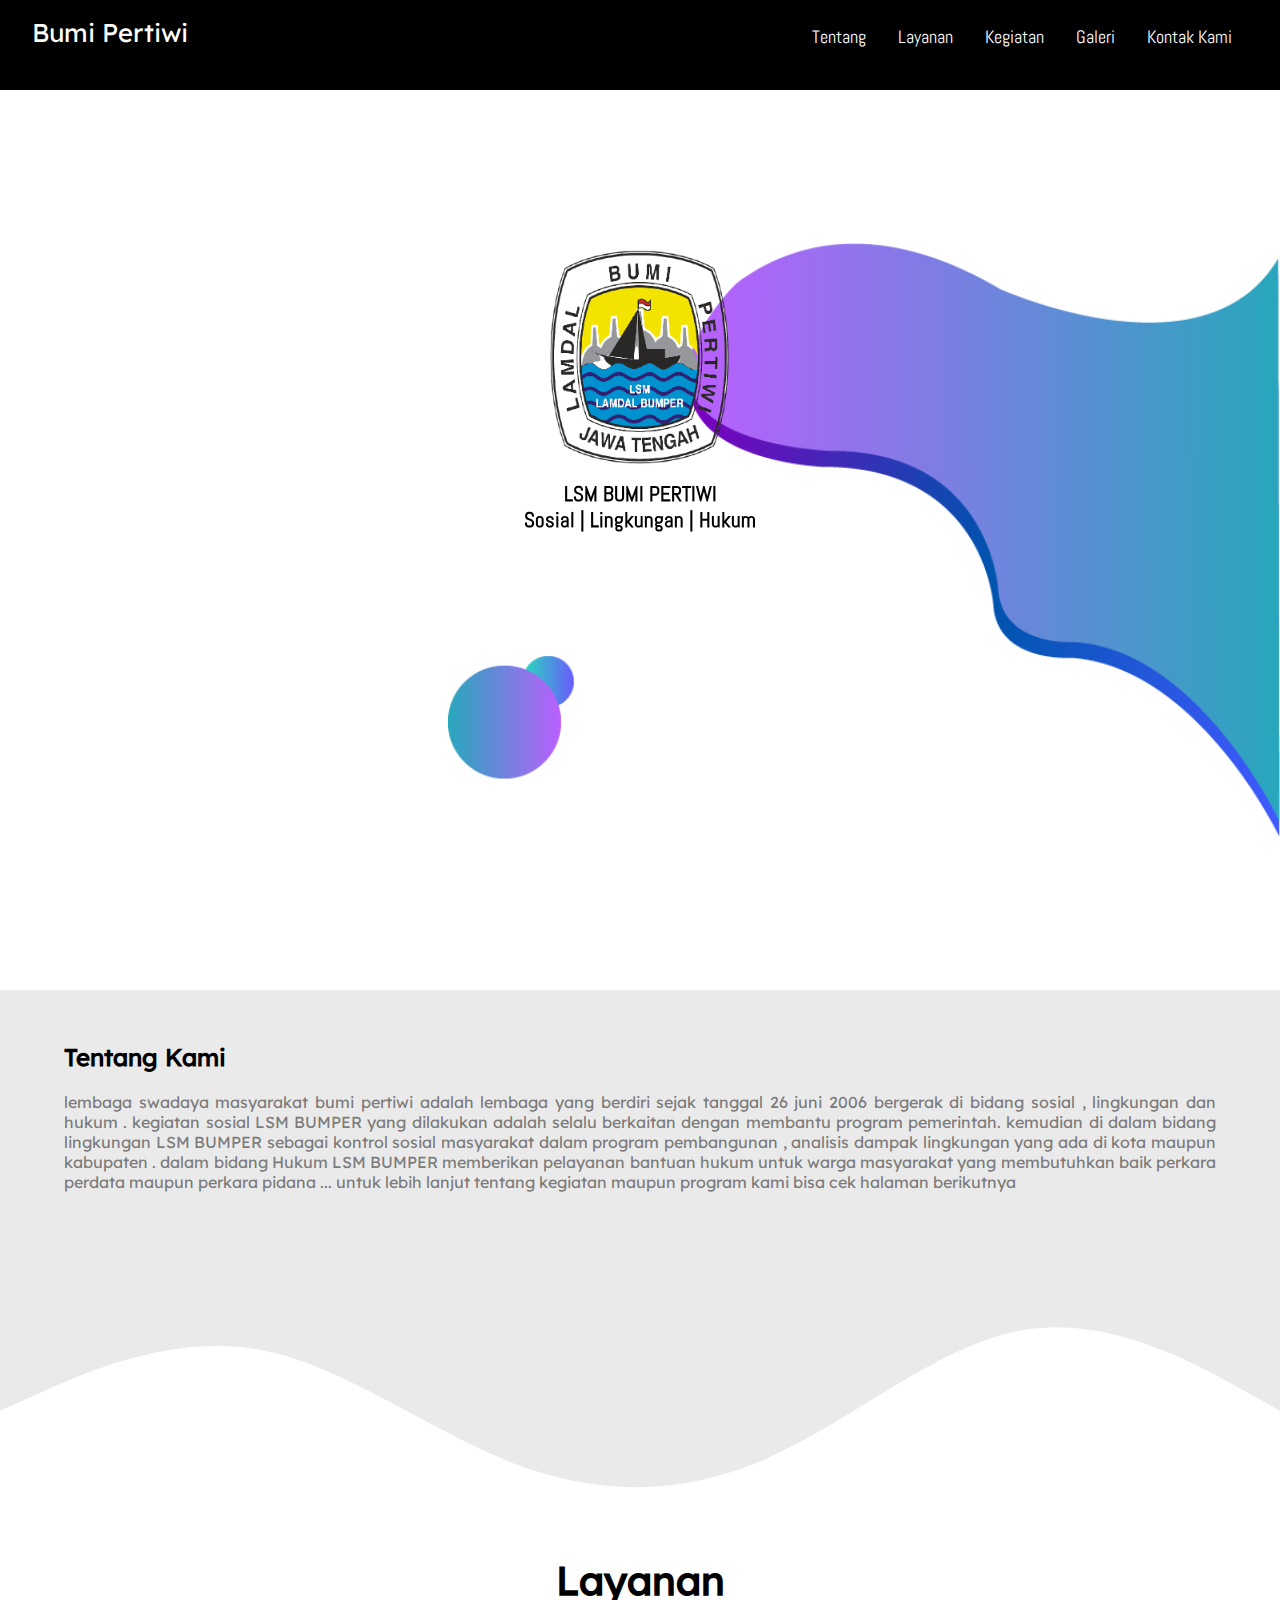
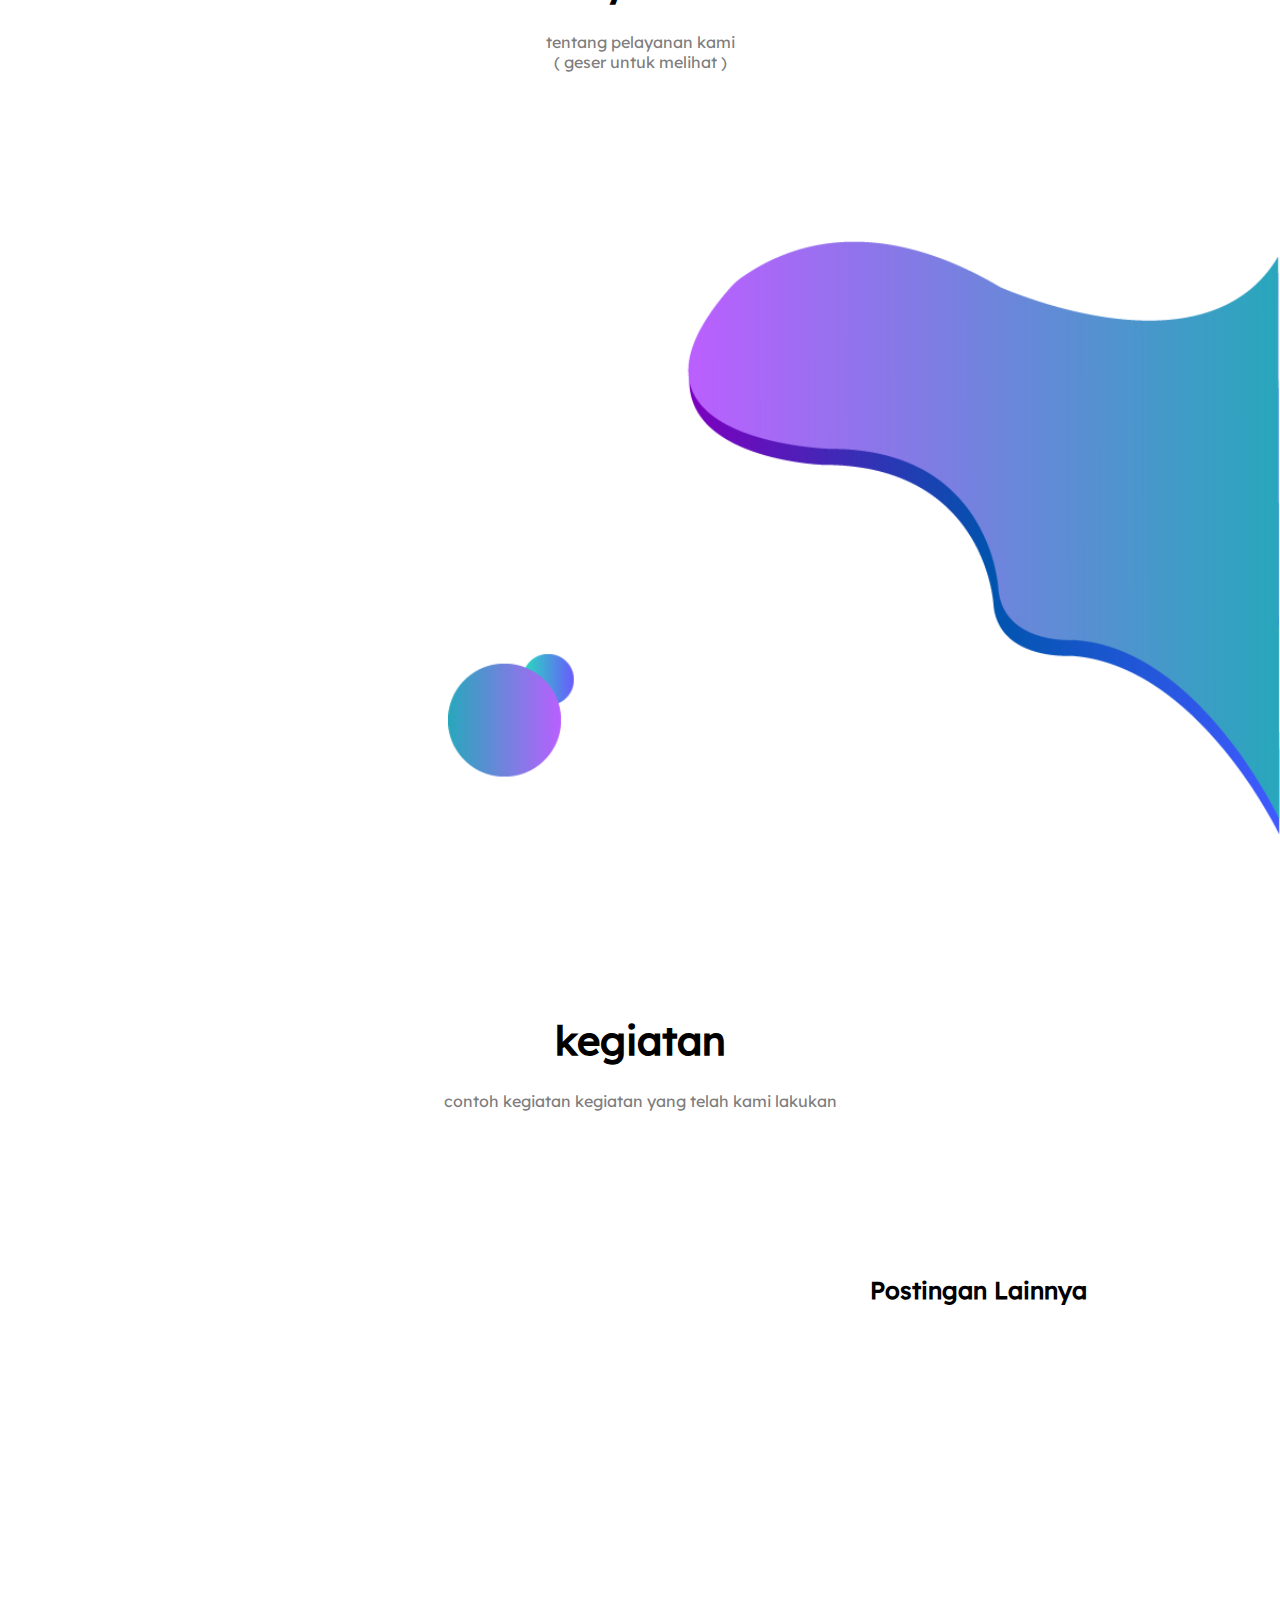
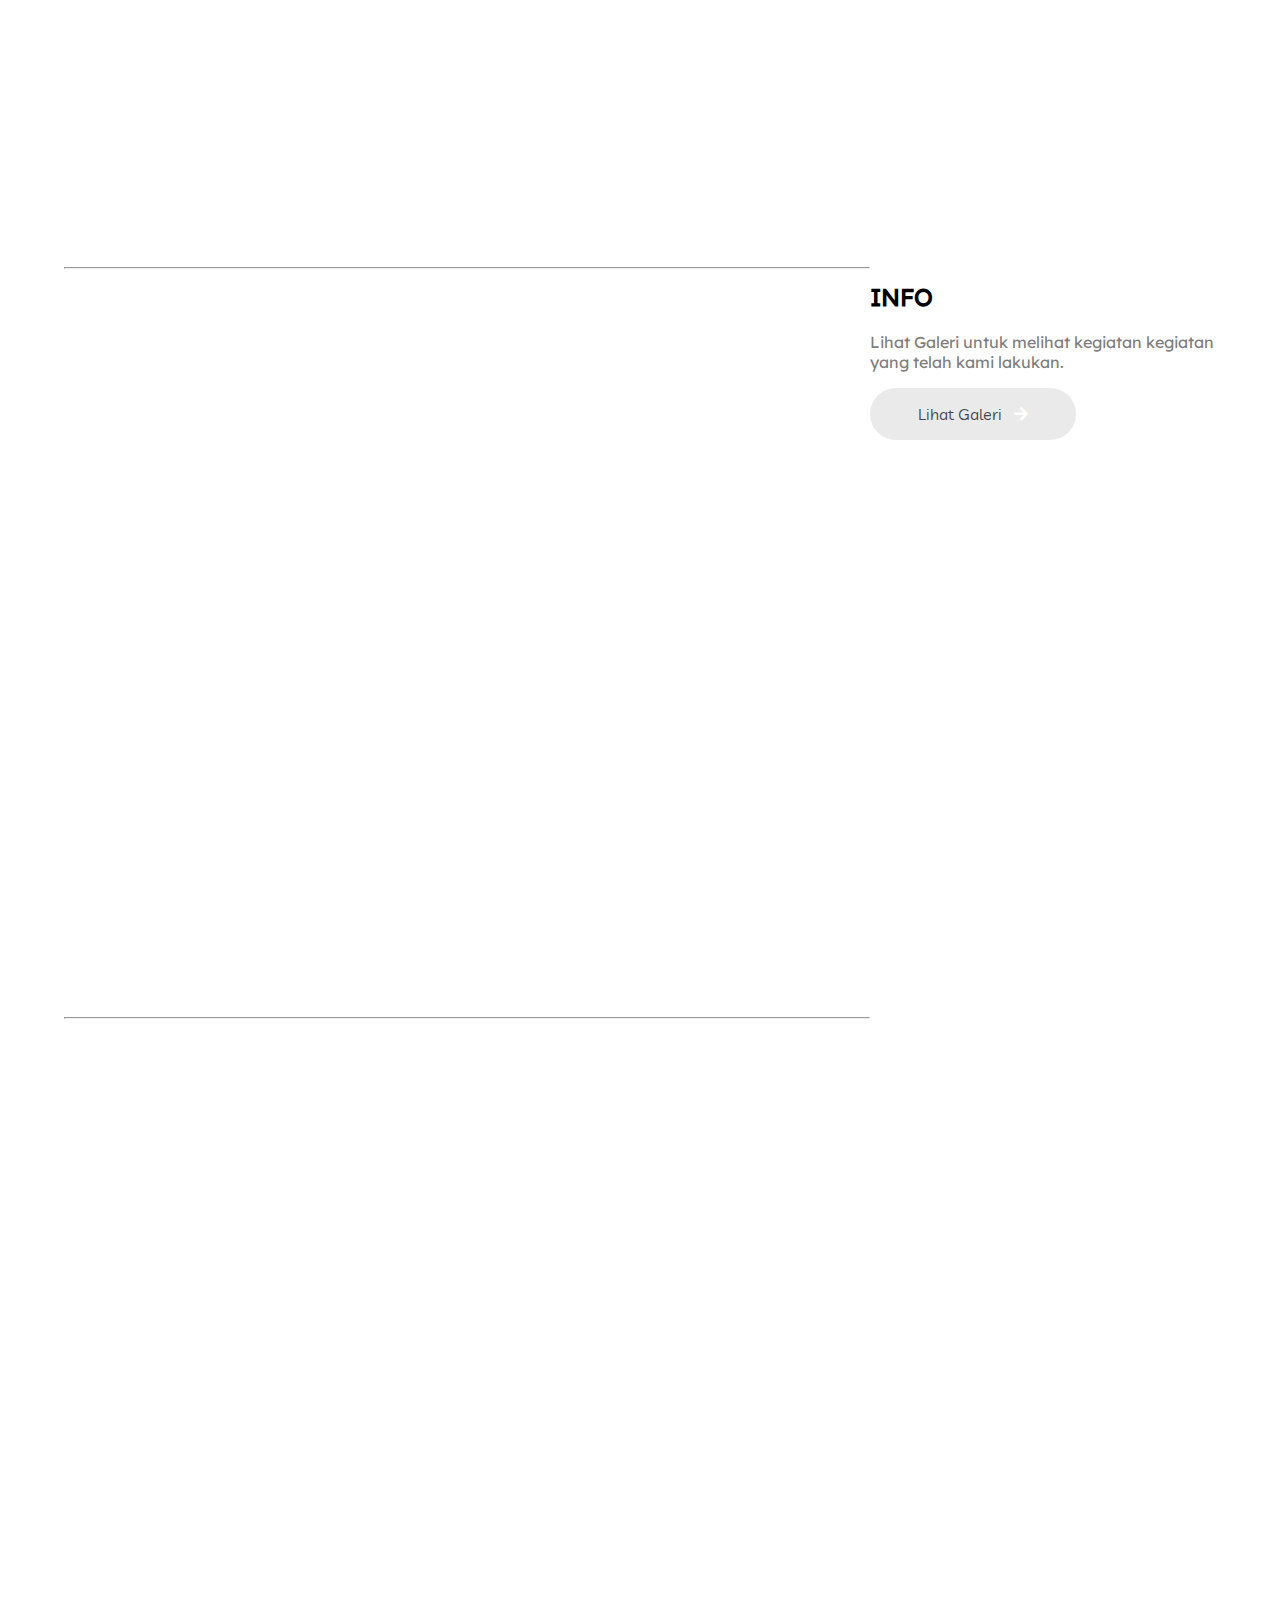
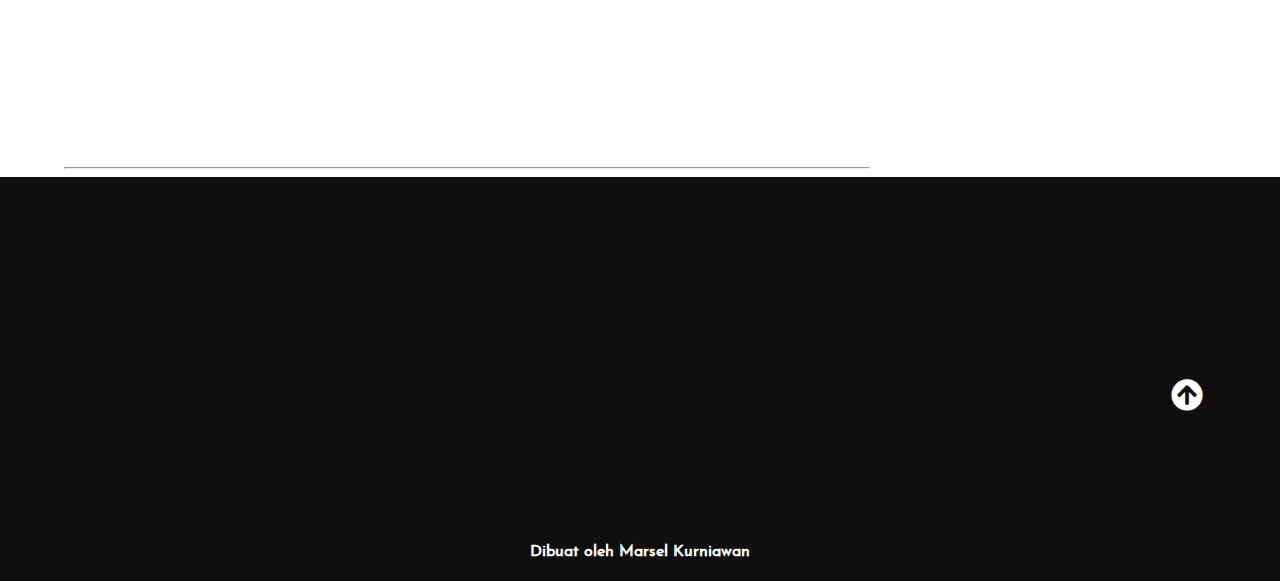
==== index.html @ ea85d3df "Rename Index.html to index.html" ====
<!DOCTYPE html>
<html lang="en">

<head>
    <meta charset="UTF-8">
    <meta name="viewport" content="width=device-width, initial-scale=1.0">
    <meta http-equiv="X-UA-Compatible" content="ie=edge">
    <title>Home | BUMI PERTIWI</title>
    <link rel="Icon" href="./assets/Icon.png">

    <!-- Font Awesome Icons -->
    <link rel="stylesheet" href="./css/all.css">


    <!-- --------- Owl-Carousel ----------------- -->
    <link rel="stylesheet" href="./css/owl.carousel.min.css">
    <link rel="stylesheet" href="./css/owl.theme.default.min.css">

    <!-- ------------ AOS Library ------------------------- -->
    <link rel="stylesheet" href="./css/aos.css">

    <!-- Custom Style   -->
    <link rel="stylesheet" href="./css/Style.css">

</head>

<body>

    <!-- ----------------------------  Navigation ---------------------------------------------- -->

    <nav class="nav">
        <div class="nav-menu flex-row">
            <div class="nav-brand">
                <a href="#">Bumi Pertiwi</a>
            </div>
            <div class="toggle-collapse">
                <div class="toggle-icons">
                    <i class="fas fa-bars"></i>
                </div>
            </div>
            <div>
                <ul class="nav-items">
                    <li class="nav-link">
                        <a href="#tentang">Tentang</a>
                    </li>
                    <li class="nav-link">
                        <a href="#layanan">Layanan</a>
                    </li>
                    <li class="nav-link">
                        <a href="#kegiatan">Kegiatan</a>
                    </li>
                    <li class="nav-link">
                        <a href="galeri.html">Galeri</a>
                    </li>
                    <li class="nav-link">
                        <a href="#kontak">Kontak Kami</a>
                    </li>
                </ul>
            </div>
        </div>
    </nav>

    <!-- -------------------------- Navigation --------------------------x------------------- -->

    <!----------------------------- Main Site Section ------------------------------>

    <main>

        <!-- ---------------------- Site Title -------------------- -->

        <section class="site-title">
            <div class="site-background" data-aos="fade-up" data-aos-delay="100">
                <center><img src="assets/Icon.png" alt="" width="40%"></center>
                <h3>LSM BUMI PERTIWI <br> Sosial | Lingkungan | Hukum</h3>
            </div>
        </section>

        <!-- ----------x----------- tentang ----------x-------- -->
        <section id="tentang" style="background-color: #eaeaea;padding-top: 2rem;padding-bottom:2rem;">
            <div class=" container">
                <div class="row text-center mb-3">
                    <div class="col">
                        <h2>Tentang Kami</h2>
                    </div>
                </div>
                <div class="row">
                    <div class="text-center fs-5 justify-content-center">
                        <img src="Image/contract.png" alt="" style="float: left;" width="35%&quot;">
                        <p style="text-align: justify;">lembaga swadaya
                            masyarakat bumi pertiwi adalah
                            lembaga yang berdiri sejak tanggal 26 juni 2006 bergerak di bidang sosial , lingkungan dan
                            hukum
                            . kegiatan sosial LSM BUMPER yang dilakukan adalah selalu berkaitan dengan membantu program
                            pemerintah.
                            kemudian di dalam bidang lingkungan LSM BUMPER sebagai kontrol sosial masyarakat dalam
                            program
                            pembangunan , analisis dampak lingkungan yang ada di kota maupun kabupaten . dalam bidang
                            Hukum
                            LSM BUMPER memberikan pelayanan bantuan hukum untuk warga masyarakat yang membutuhkan baik
                            perkara perdata maupun perkara pidana ... untuk lebih lanjut tentang kegiatan maupun program
                            kami bisa cek halaman berikutnya</p>
                    </div>
                </div>
            </div>
        </section>
        <svg xmlns="http://www.w3.org/2000/svg" viewBox="0 0 1440 320">
            <path fill="#eaeaea" fill-opacity="1"
                d="M0,192L48,170.7C96,149,192,107,288,122.7C384,139,480,213,576,250.7C672,288,768,288,864,245.3C960,203,1056,117,1152,101.3C1248,85,1344,139,1392,165.3L1440,192L1440,0L1392,0C1344,0,1248,0,1152,0C1056,0,960,0,864,0C768,0,672,0,576,0C480,0,384,0,288,0C192,0,96,0,48,0L0,0Z">
            </path>
        </svg>
        <!-- --------------------- Layanan ----------------- -->
        <center id="layanan">
            <h1>Layanan</h1>
            <p>tentang pelayanan kami
                <br> ( geser untuk melihat )
            </p>
        </center>
        <section>
            <div class="blog">
                <div class="container">
                    <div class="owl-carousel owl-theme blog-post">
                        <div class="blog-content" data-aos="fade-right" data-aos-delay="200">
                            <img src="./assets/sosial.png" alt="post-1">
                            <div class="blog-title">
                                <h3>Divisi Sosial</h3>
                                <p>Merupakan divisi yang memiliki tugas dan wewenang untuk
                                    mengkoordinasikan
                                    program program
                                    kerja
                                    yang berkaitan dengan bidang sosial dan bidang kemasyarakatan</p>
                            </div>
                        </div>
                        <div class="blog-content" data-aos="fade-in" data-aos-delay="200">
                            <img src="./assets/hukum.png" alt="post-1">
                            <div class="blog-title">
                                <h3>Divisi Hukum</h3>
                                <p>Mempunyai tugas melaksanakan kegiatan di bidang pelayanan penerimaan
                                    konsultasi, Pendampingan
                                    Hukum dan bantuan
                                    hukum</p>
                            </div>
                        </div>
                        <div class="blog-content" data-aos="fade-left" data-aos-delay="200">
                            <img src="./assets/lingkungan.png" alt="post-1">
                            <div class="blog-title">
                                <h3>Divisi Lingkungan</h3>
                                <p>Merupakan divisi yang mempunyai tugas dan wewenang untuk menjalankan
                                    program program
                                    pemerintah
                                    yang berkaitan dengan lingkungan</p>
                            </div>
                        </div>
                    </div>
                    <div class="owl-navigation">
                        <span class="owl-nav-prev"><i class="fas fa-long-arrow-alt-left"></i></span>
                        <span class="owl-nav-next"><i class="fas fa-long-arrow-alt-right"></i></span>
                    </div>
                </div>
            </div>
        </section>

        <!-- ----------x---------- Akhir layanan --------x-------- -->

        <!-- ---------------------- Awal kegiatan -------------------------->
        <center id="kegiatan">
            <h1>kegiatan</h1>
            <p>contoh kegiatan kegiatan yang telah kami lakukan</p>
        </center>
        <section class="container">
            <div class="site-content">
                <div class="posts">
                    <div class="post-content" data-aos="zoom-in" data-aos-delay="200">
                        <div class="post-image">
                            <div>
                                <img src="./assets/Blog-post/kegiatan1.jpg" class="img" alt="blog1">
                            </div>

                        </div>
                        <div class="post-title">
                            <a href="#">Audiensi dengan Satker</a>
                            <p>Audiensi terkait dengan pembangunan KOLAMRETENSI kota semarang dan normalisasi kali
                                semarang.
                            </p>
                        </div>
                    </div>
                    <hr>
                    <div class="post-content" data-aos="zoom-in" data-aos-delay="200">
                        <div class="post-image">
                            <div>
                                <img src="./assets/Blog-post/kegiatan2.jpg" class="img" alt="blog1">
                            </div>

                        </div>
                        <div class="post-title">
                            <a href="#">Aksi Damai</a>
                            <p>Upaya untuk membantu atlet TAE KWON DO yang saat itu berjuang demi negara namun tidak
                                dapat bangku sekolah.
                            </p>
                        </div>
                    </div>
                    <hr>
                    <div class="post-content" data-aos="zoom-in" data-aos-delay="200">
                        <div class="post-image">
                            <div>
                                <img src="./assets/Blog-post/kegiatan3.jpg" class="img" alt="blog1">
                            </div>
                        </div>
                        <div class="post-title">
                            <a href="#">Program Sosial </a>
                            <p>Rapat koordinasi tentang program bank sampah warga kelurahan Sendangguwo kota semarang.
                            </p>
                        </div>
                    </div>
                    <hr>

                </div>
                <aside class="sidebar">
                    <div class="popular-post">
                        <h2>Postingan Lainnya</h2>
                        <div class="post-content" data-aos="flip-up" data-aos-delay="200">
                            <div class="post-image">
                                <div>
                                    <img src="./assets/blog-post/kegiatan4.jpg" class="img" alt="blog1">
                                </div>
                            </div>
                            <div class="post-title">
                                <a href="#">Audiensi dengan WAKAPOLRES</a>
                            </div>
                        </div>
                        <div class="post-content" data-aos="flip-up" data-aos-delay="300">
                            <div class="post-image">
                                <div>
                                    <img src="./assets/blog-post/kegiatan5.jpg" class="img" alt="blog1">
                                </div>
                            </div>
                            <div class="post-title">
                                <a href="#">Pendampingan hukum terkait dengan penyelewengan dana desa</a>
                            </div>
                        </div>
                        <div class="post-content" data-aos="flip-up" data-aos-delay="400">
                            <div class="post-image">
                                <div>
                                    <img src="./assets/blog-post/kegiatan6.jpg" class="img" alt="blog1">
                                </div>
                            </div>
                            <div class="post-title">
                                <a href="#">Upaya membantu program pemerintah tentang penegakan perda</a>
                            </div>
                        </div>
                    </div>
                    <div class="popular-tags">
                        <h2>INFO</h2>
                        <p>Lihat Galeri untuk melihat kegiatan kegiatan yang telah kami lakukan.</p>
                        <button class="btn post-btn"> <a href="galeri.html">Lihat Galeri &nbsp; <i
                                    class="fas fa-arrow-right"></i></a> </button>
                    </div>
                </aside>
            </div>
        </section>
        <style>
            .post-btn {
                color: white;
                background-color: #eaeaea;
            }
        </style>

        <!-- -----------x---------- Site Content -------------x------------>

    </main>

    <!---------------x------------- Main Site Section ---------------x-------------->


    <!-- --------------------------- Footer ---------------------------------------- -->

    <footer class="footer" id="kontak">
        <div class="container">
            <div data-aos="fade-right" data-aos-delay="200">
                <h2>Kontak Kami</h2>
                <div class="footer-isi">
                    <ul class="isi-kontak">
                        <li><svg xmlns="http://www.w3.org/2000/svg" width="16" height="16" fill="currentColor"
                                class="bi bi-envelope" viewBox="0 0 16 16">
                                <path
                                    d="M0 4a2 2 0 0 1 2-2h12a2 2 0 0 1 2 2v8a2 2 0 0 1-2 2H2a2 2 0 0 1-2-2V4zm2-1a1 1 0 0 0-1 1v.217l7 4.2 7-4.2V4a1 1 0 0 0-1-1H2zm13 2.383-4.758 2.855L15 11.114v-5.73zm-.034 6.878L9.271 8.82 8 9.583 6.728 8.82l-5.694 3.44A1 1 0 0 0 2 13h12a1 1 0 0 0 .966-.739zM1 11.114l4.758-2.876L1 5.383v5.73z">
                                </path>
                            </svg> lsmbumper@gmail.com</li>
                    </ul>
                    <ul class="isi-kontak">
                        <li><svg xmlns="http://www.w3.org/2000/svg" width="16" height="16" fill="currentColor"
                                class="bi bi-telephone" viewBox="0 0 16 16">
                                <path
                                    d="M3.654 1.328a.678.678 0 0 0-1.015-.063L1.605 2.3c-.483.484-.661 1.169-.45 1.77a17.568 17.568 0 0 0 4.168 6.608 17.569 17.569 0 0 0 6.608 4.168c.601.211 1.286.033 1.77-.45l1.034-1.034a.678.678 0 0 0-.063-1.015l-2.307-1.794a.678.678 0 0 0-.58-.122l-2.19.547a1.745 1.745 0 0 1-1.657-.459L5.482 8.062a1.745 1.745 0 0 1-.46-1.657l.548-2.19a.678.678 0 0 0-.122-.58L3.654 1.328zM1.884.511a1.745 1.745 0 0 1 2.612.163L6.29 2.98c.329.423.445.974.315 1.494l-.547 2.19a.678.678 0 0 0 .178.643l2.457 2.457a.678.678 0 0 0 .644.178l2.189-.547a1.745 1.745 0 0 1 1.494.315l2.306 1.794c.829.645.905 1.87.163 2.611l-1.034 1.034c-.74.74-1.846 1.065-2.877.702a18.634 18.634 0 0 1-7.01-4.42 18.634 18.634 0 0 1-4.42-7.009c-.362-1.03-.037-2.137.703-2.877L1.885.511z">
                                </path>
                            </svg> 0882- 1548 - 2692</li>
                    </ul>
                    <ul class="isi-kontak">
                        <li><svg xmlns="http://www.w3.org/2000/svg" width="16" height="16" fill="currentColor"
                                class="bi bi-geo-alt" viewBox="0 0 16 16">
                                <path
                                    d="M12.166 8.94c-.524 1.062-1.234 2.12-1.96 3.07A31.493 31.493 0 0 1 8 14.58a31.481 31.481 0 0 1-2.206-2.57c-.726-.95-1.436-2.008-1.96-3.07C3.304 7.867 3 6.862 3 6a5 5 0 0 1 10 0c0 .862-.305 1.867-.834 2.94zM8 16s6-5.686 6-10A6 6 0 0 0 2 6c0 4.314 6 10 6 10z">
                                </path>
                                <path d="M8 8a2 2 0 1 1 0-4 2 2 0 0 1 0 4zm0 1a3 3 0 1 0 0-6 3 3 0 0 0 0 6z"></path>
                            </svg>Jl Sendangguwo Rt 16/09 Kelurahan
                            Sendangguwo, Kecamatan Tembalang,Semarang,Jawa
                            Tengah</li>
                    </ul>
                </div>
            </div>
            <div class="follow" data-aos="fade-left" data-aos-delay="200">
                <h2>Sosial Media Pembuat</h2>
                <div>
                    <i class="fab fa-instagram"><a href="https://www.instagram.com/mrslgsk/" target="_blank"></a>
                        mrslgsk</i>
                </div>
            </div>
        </div>
        <div class="rights flex-row">
            <h4 class="text-green">
                Dibuat oleh Marsel Kurniawan
            </h4>
        </div>
        <div class="move-up">
            <span><i class="fas fa-arrow-circle-up fa-2x"></i></span>
        </div>
    </footer>
    <style>
        i {
            cursor: pointer;
            color: white;
        }

        footer {
            color: white;
        }
    </style>

    <!-- -------------x------------- Footer --------------------x------------------- -->

    <!-- Jquery Library file -->
    <script src="./js/Jquery3.4.1.min.js"></script>

    <!-- --------- Owl-Carousel js ------------------->
    <script src="./js/owl.carousel.min.js"></script>

    <!-- ------------ AOS js Library  ------------------------- -->
    <script src="./js/aos.js"></script>

    <!-- Custom Javascript file -->
    <script src="./js/main.js"></script>
</body>

</html>
---- css/Style.css ----
@import url('../css/fonts.css');


html, body{
    margin: 0%;
    box-sizing: border-box;
    overflow-x: hidden;
}

:root{

    /*      Theme colors        */
    --text-gray: #3f4954;
    --text-light : #686666da;
    --bg-color: #0f0f0f;
    --white: #ffffff;
    --midnight: #104f55;

    /* gradient color   */
    --sky: linear-gradient(120deg, #a1c4fd 0%, #c2e9fb 100%);

    /*      theme font-family   */
    --Abel: 'Abel', cursive;
    --Anton: 'Anton', cursive;
    --Josefin : 'Josefin', cursive;
    --Lexend: 'Lexend', cursive;
    --Livvic : 'Livvic', cursive;
}


/* ---------------- Global Classes ---------------*/

a{
    text-decoration: none;
    color: var(--text-gray);
}

.flex-row{
    display: flex;
    flex-direction: row;    
    flex-wrap: wrap;
}

ul{
    list-style-type: none;
}

h1{
    font-family: var(--Lexend);
    font-size: 2.5rem;
}

h2{
    font-family: var(--Lexend);
}

h3{
    font-family: var(--Abel);
    font-size: 1.3rem;
}

button.btn{
    border: none;
    border-radius: 2rem;
    padding: 1rem 3rem;
    font-size: 1rem;
    font-family: var(--Livvic);
    cursor: pointer;
}

span{
    font-family: var(--Abel);
}

.container{
    margin: 0 5vw;
}

.text-gray{
    color: var(--text-gray);
}

p{
    font-family: var(--Lexend);
    color: var(--text-light);
}

/* ------x------- Global Classes -------x-------*/

/* --------------- navbar ----------------- */

.nav{
    background: black;
    padding: 0 2rem;
    height: 0rem;
    min-height: 10vh;
    overflow: hidden;
    transition: height 1s ease-in-out;
    color: white;
}

.nav .nav-menu{    
    justify-content: space-between;
    color: white;
}

.nav .toggle-collapse{
    position: absolute;
    top: 0%;
    width: 90%;
    cursor: pointer;
    display: none;
}

.nav .toggle-collapse .toggle-icons{
    display: flex;
    justify-content: flex-end;
    padding: 1.7rem 0;
}

.nav .toggle-collapse .toggle-icons i{
    font-size: 1.4rem;
    color: white;
}

.collapse{
    height: 30rem;
}

.nav .nav-items{
    display: flex;
    margin: 0;
    color: white;
}

.nav .nav-items .nav-link{
    padding: 1.6rem 1rem;
    font-size: 1.1rem;
    position: relative;
    font-family: var(--Abel);
    font-size: 1.1rem;
    color: white;
}

.nav .nav-items .nav-link:hover{
    background-color: var(--midnight);
}

.nav .nav-items .nav-link:hover a{
    color: var(--white);
}

.nav .nav-items .nav-link a {
    color:white;
}

.nav .nav-brand a{
    font-size: 1.6rem;
    padding: 1rem 0;
    display: block;
    font-family: var(--Lexend);
    font-size: 1.6rem;
    color: white;
}

.nav .social{
    padding: 1.4rem 0
}

.nav .social i{
    padding: 0 .2rem;
}

.nav .social i:hover{
    color: #a1c4cf;
}

/* -------x------- navbar ---------x------- */


/* ----------------- Main Content----------- */

/* --------------- Site title ---------------- */
main .site-title{
    height: 110vh;
    display: flex;
    justify-content: center;
    background-attachment: fixed;
     background: url('../assets/Abract01.png');
    background-repeat: no-repeat;
    background-position: right;
    height: 100vh;
    width: 100%;
    background-size: 65%;
}

main .site-title .site-background{
    padding-top: 10rem;
    text-align: center;
    color: black;
}

main .site-title h1, h3{
    margin: .3rem;
}

main .site-title .btn{
    margin: 1.8rem;
    background: var(--sky);
}

main .site-title .btn:hover{
    background: transparent;
    border: 1px solid var(--white);
    color: var(--white);
}

/* --------x------ Site title --------x------- */

/* --------------- Blog Carousel ------------ */

main .blog{
    background: url('../assets/Abract01.png');
    background-repeat: no-repeat;
    background-position: right;
    height: 100vh;
    width: 100%;
    background-size: 65%;
}

main .blog .blog-post{
    padding-top: 6rem;
}

main .blog-post .blog-content{
    display: flex;
    flex-direction: column;
    text-align: center;
    width: 80%;
    margin: 3rem 2rem;
    box-shadow: 0 15px 20px rgba(0, 0, 0, 0.2);
}

main .blog-content .blog-title{
    padding: 2rem 0;
}

main .blog-content .btn-blog{
    padding: .7rem 2rem;
    background: var(--sky);
    margin: .5rem;
}

main .blog-content span{
    display: block;
}

section .container .owl-nav{
    position: absolute;
    top: 0%;
    margin: 0 auto;
    width: 100%;
}

.owl-nav .owl-prev .owl-nav-prev,
.owl-nav .owl-next .owl-nav-next{
    color: var(--text-gray);
    background: transparent;
    font-size: 2rem;
}

.owl-theme .owl-nav [class*='owl-']:hover{
    background: transparent;
    color: var(--midnight);
}

.owl-theme .owl-nav [class*='owl-']{
    outline: none;
}


/* -------x------- Blog Carousel -----x------ */

/* ---------------- Site Content ----------------*/

main .site-content{
    display: grid;
    grid-template-columns: 70% 30%;
}

main .post-content{
    width: 100%;
    
}

main .site-content .post-content > .post-image, .post-title{
    padding: 1rem 2rem;
    position: relative;
}

main .site-content .post-content > .post-image .post-info{
    background: var(--sky);
    padding: 1rem;
    position: absolute;
    bottom: 0%;
    left: 20vw;
    border-radius: 3rem;
}

main .site-content .post-content > .post-image > div{
    overflow: hidden;
}

main .site-content .post-content > .post-image .img{
    width: 100%;
    transition: all 1s ease;
}

main .site-content .post-content > .post-image .img:hover{
    transform: scale(1.3);
}

main .site-content .post-content > .post-image .post-info span{
    margin: 0 .5rem;
}

main .post-content .post-title a{
    font-family: var(--Anton);
    font-size: 1.5rem;
}

.site-content .post-content .post-title .post-btn{
    border-radius: 0;
    padding: .7rem 1.5rem;
    background: var(--sky);
}

.site-content .pagination{
    justify-content: center;
    color: var(--text-gray);
    margin: 4rem 0;
}

.site-content .pagination a{
    padding: .6rem .9rem;
    border-radius: 2rem;
    margin: 0 .3rem;
    font-family: var(--Lexend);
}

.site-content .pagination .pages{
    background: var(--text-gray);
    color: var(--white);
}

/* -------x-------- Site Content --------x-------*/


/* --------------- Sidebar ----------------------- */

.site-content > .sidebar .category-list{
    font-family: var(--Livvic);   
}

.site-content > .sidebar .category-list .list-items{
    background: var(--sky);
    padding: .4rem 1rem;
    margin: .8rem 0;
    border-radius: 3rem;
    width: 70%;
    display: flex;
    justify-content: space-between;
}

.site-content > .sidebar .category-list .list-items a{
    color:  black;
}

.site-content .sidebar .popular-post .post-content{
    padding: 1rem 0;
}

.site-content .sidebar .popular-post h2{
    padding-top: 8rem;
}

.site-content .sidebar .popular-post .post-info{
    padding: .4rem .1rem !important;
    bottom: 0rem !important;
    left: 1.5rem !important;
    border-radius: 0rem !important;
    background: white !important;
}

.site-content .sidebar .popular-post .post-title a{
    font-size: 1rem;
}

.site-content .sidebar .newsletter{
    padding-top: 10rem;
}

.site-content .sidebar .newsletter .form-element{
    padding: .5rem 2rem;
}

.site-content .sidebar .newsletter .input-element{
    width: 80%;
    height: 1.9rem;
    padding: .3rem .5rem;
    font-family: var(--Lexend);
    font-size: 1rem;
}

.site-content .sidebar .newsletter .form-btn{
    border-radius: 0;
    padding: .8rem 32%;
    margin: 1rem 0;
    background: var(--sky);
}

.site-content .sidebar .popular-tags{
    padding: 5rem 0;
}

.site-content .sidebar .popular-tags .tags .tag{
    background: var(--sky);
    padding: .4rem 1rem;
    border-radius: 3rem;
    margin: .4rem .6rem;
}


/* -------x------- Sidebar -----------x----------- */

/* ---------x------- Main Content -----x----- */


/* ----------------- Footer --------------------- */

footer.footer{
    height: 100%;
    background: var(--bg-color);
    position: relative;
}

footer.footer .container{
    display: grid;
    grid-template-columns: repeat(4, 1fr);
}

footer.footer .container > div{
    flex-grow: 1;
    flex-basis: 0;
    padding: 3rem .9rem;
}

footer.footer .container h2{
    color: var(--white);
}

footer.footer .newsletter .form-element{
    background: black;
    display: inline-block;
}

footer.footer .newsletter .form-element input{
    padding: .5rem .7rem;
    border: none;
    background: transparent;
    color: white;
    font-family: var(--Josefin);
    font-size: 1rem;
    width: 74%;
}

footer.footer .newsletter .form-element span{
    background: var(--sky);
    padding: .5rem .7rem;
    cursor: pointer;
}

footer.footer .instagram div > img{
    display: inline-block;
    width: 25%;
    height: 50%;
    margin: .3rem .4rem;
}

footer.footer .follow div i{
    color: var(--white);
    padding: 0 .4rem;
}

footer.footer .rights{
    justify-content: center;
    font-family: var(--Josefin);
}

footer.footer .rights h4 a{
    color: var(--white);
}

footer.footer .move-up{
    position: absolute;
    right: 6%;
    top: 50%;
}

footer.footer .move-up span{
    color: var(--midnight);
}

footer.footer .move-up span:hover{
    color: var(--white);
    cursor: pointer;
}

/* ---------x------- Footer ----------x---------- */

/*              Viewport less then or equal to 1130px            */

@media only screen and (max-width: 1130px){
    .site-content .post-content > .post-image .post-info{
        left: 2rem !important;
        bottom: 1.2rem !important;
        border-radius: 0% !important;
    }

    .site-content .sidebar .popular-post .post-info{
        display: none !important;
    }

    footer.footer .container{
        grid-template-columns: repeat(2, 1fr);
    }

}

/*      x       Viewport less then or equal to 1130px    x     */


/*              Viewport less then or equal to 750px            */

@media only screen and (max-width: 750px){
    .nav .nav-menu, .nav .nav-items{
        flex-direction: column;
    }

    .nav .toggle-collapse{
        display: initial;
    }

    main .site-content{
        grid-template-columns: 100%;
    }

    footer.footer .container{
        grid-template-columns: repeat(1, 1fr);
    }

}


/*        x      Viewport less then or equal to 750px       x     */


/*              Viewport less then or equal to 520px            */

@media only screen and (max-width: 520px){
    main .blog{
        height: 125vh;
    }

    .site-content .post-content > .post-image .post-info{
        display: none;
    }

    footer.footer .container > div{
        padding:  1rem .9rem !important;
    }

    footer .rights{
        padding: 0 1.4rem;
        text-align: center;
    }

    nav .toggle-collapse{
        width: 80% !important;
    }

}

/*        x      Viewport less then or equal to 520px       x     */
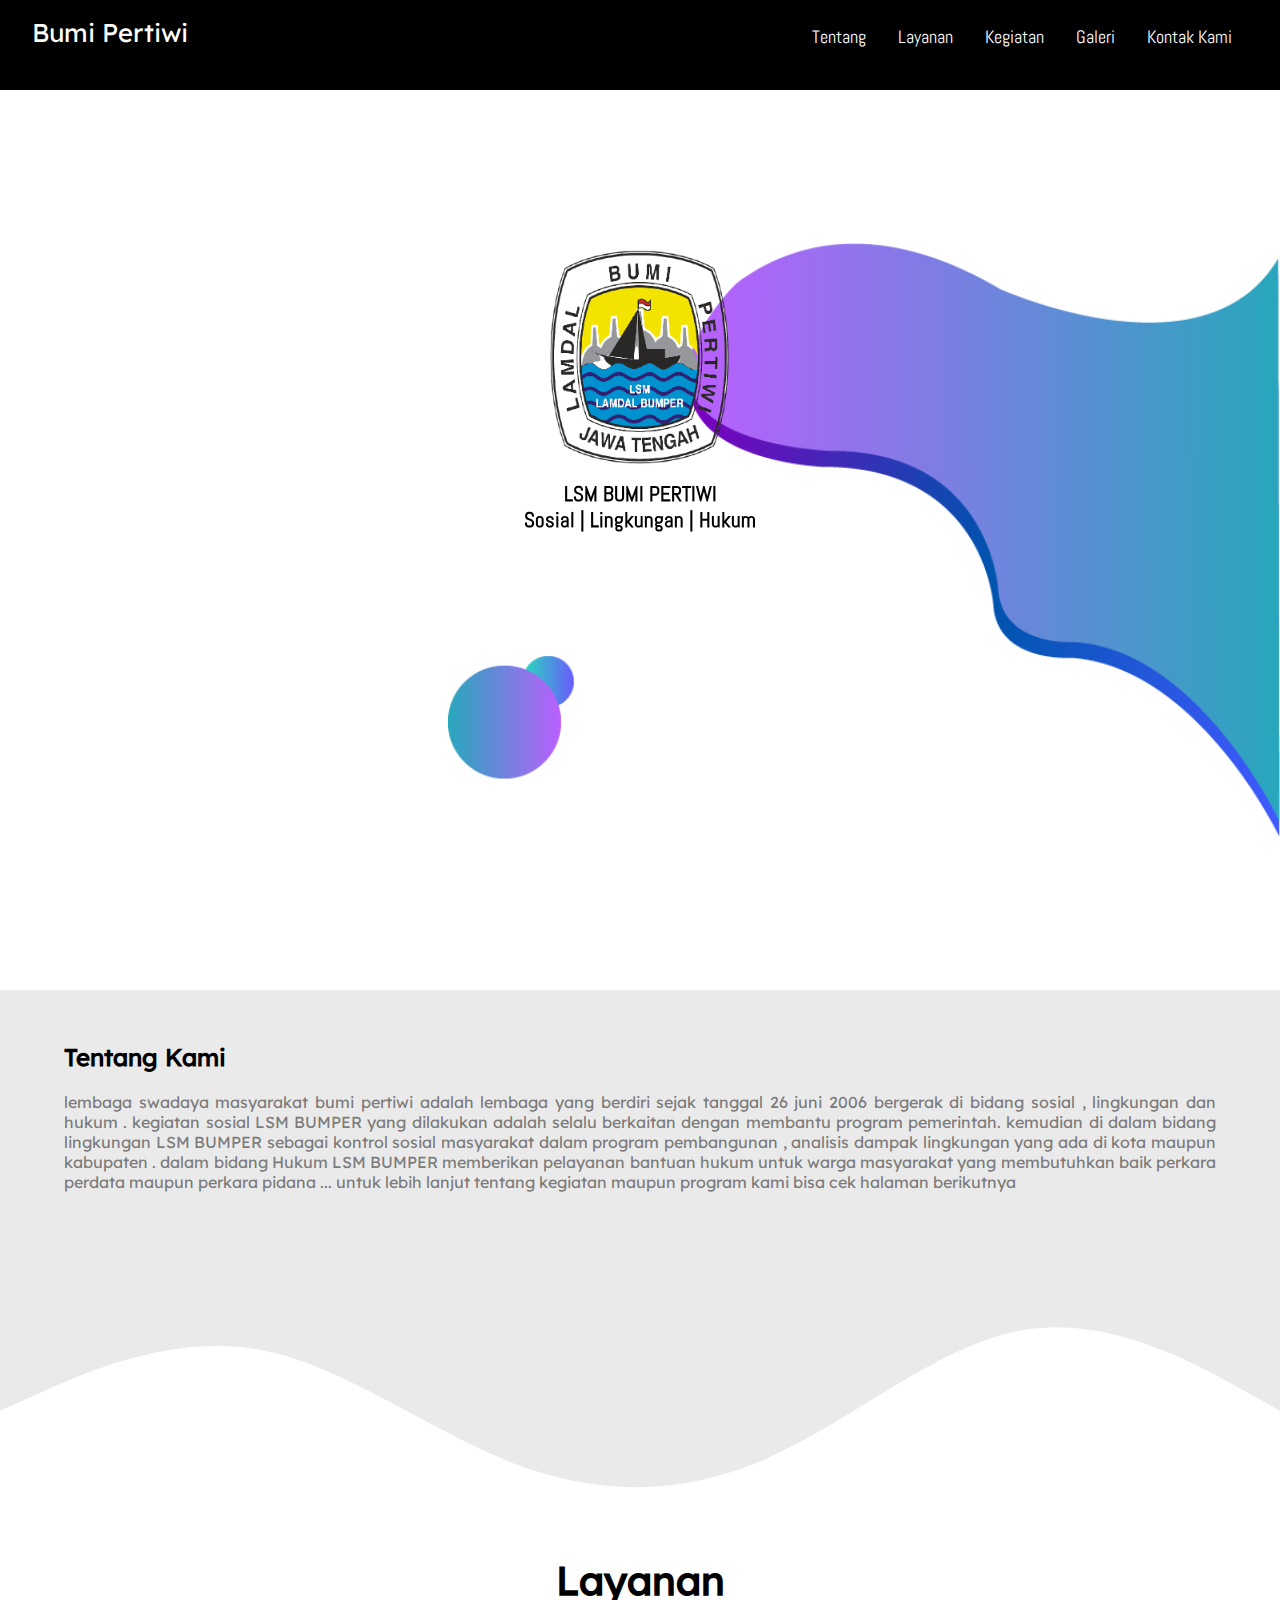
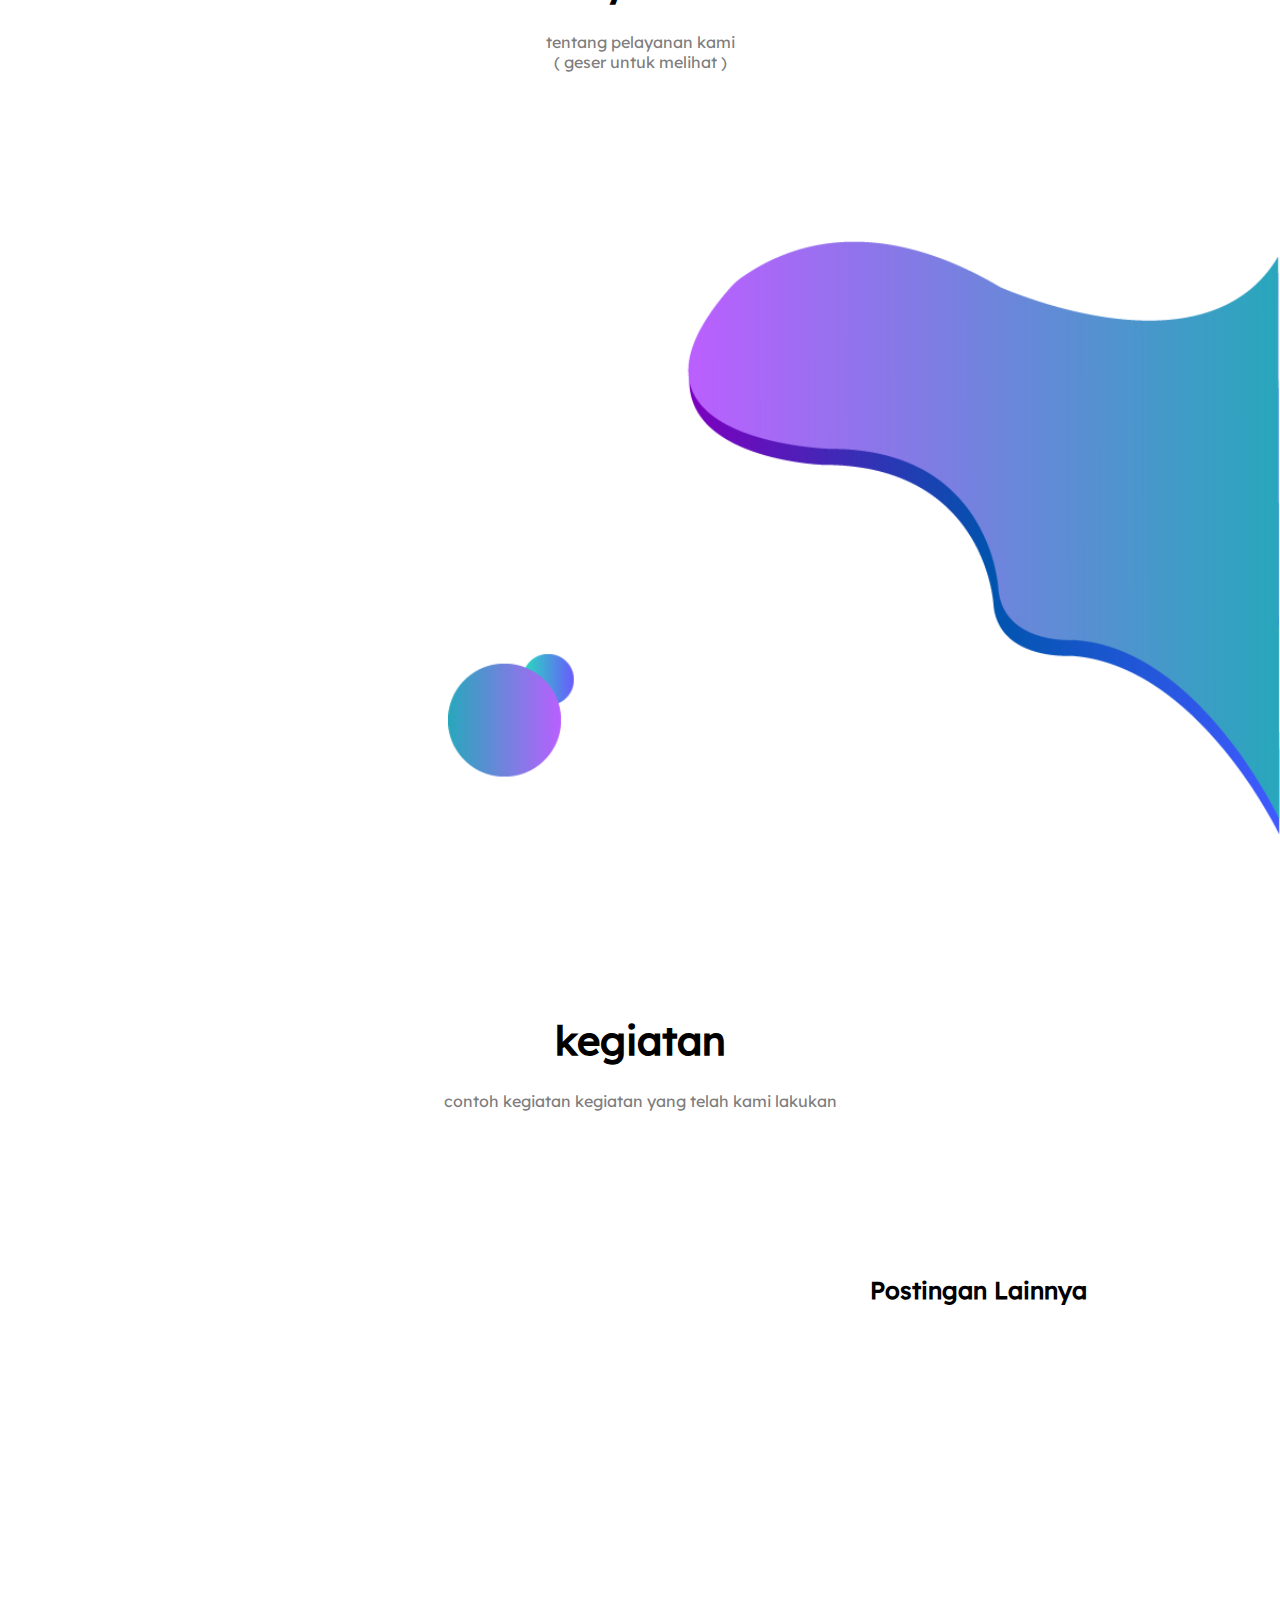
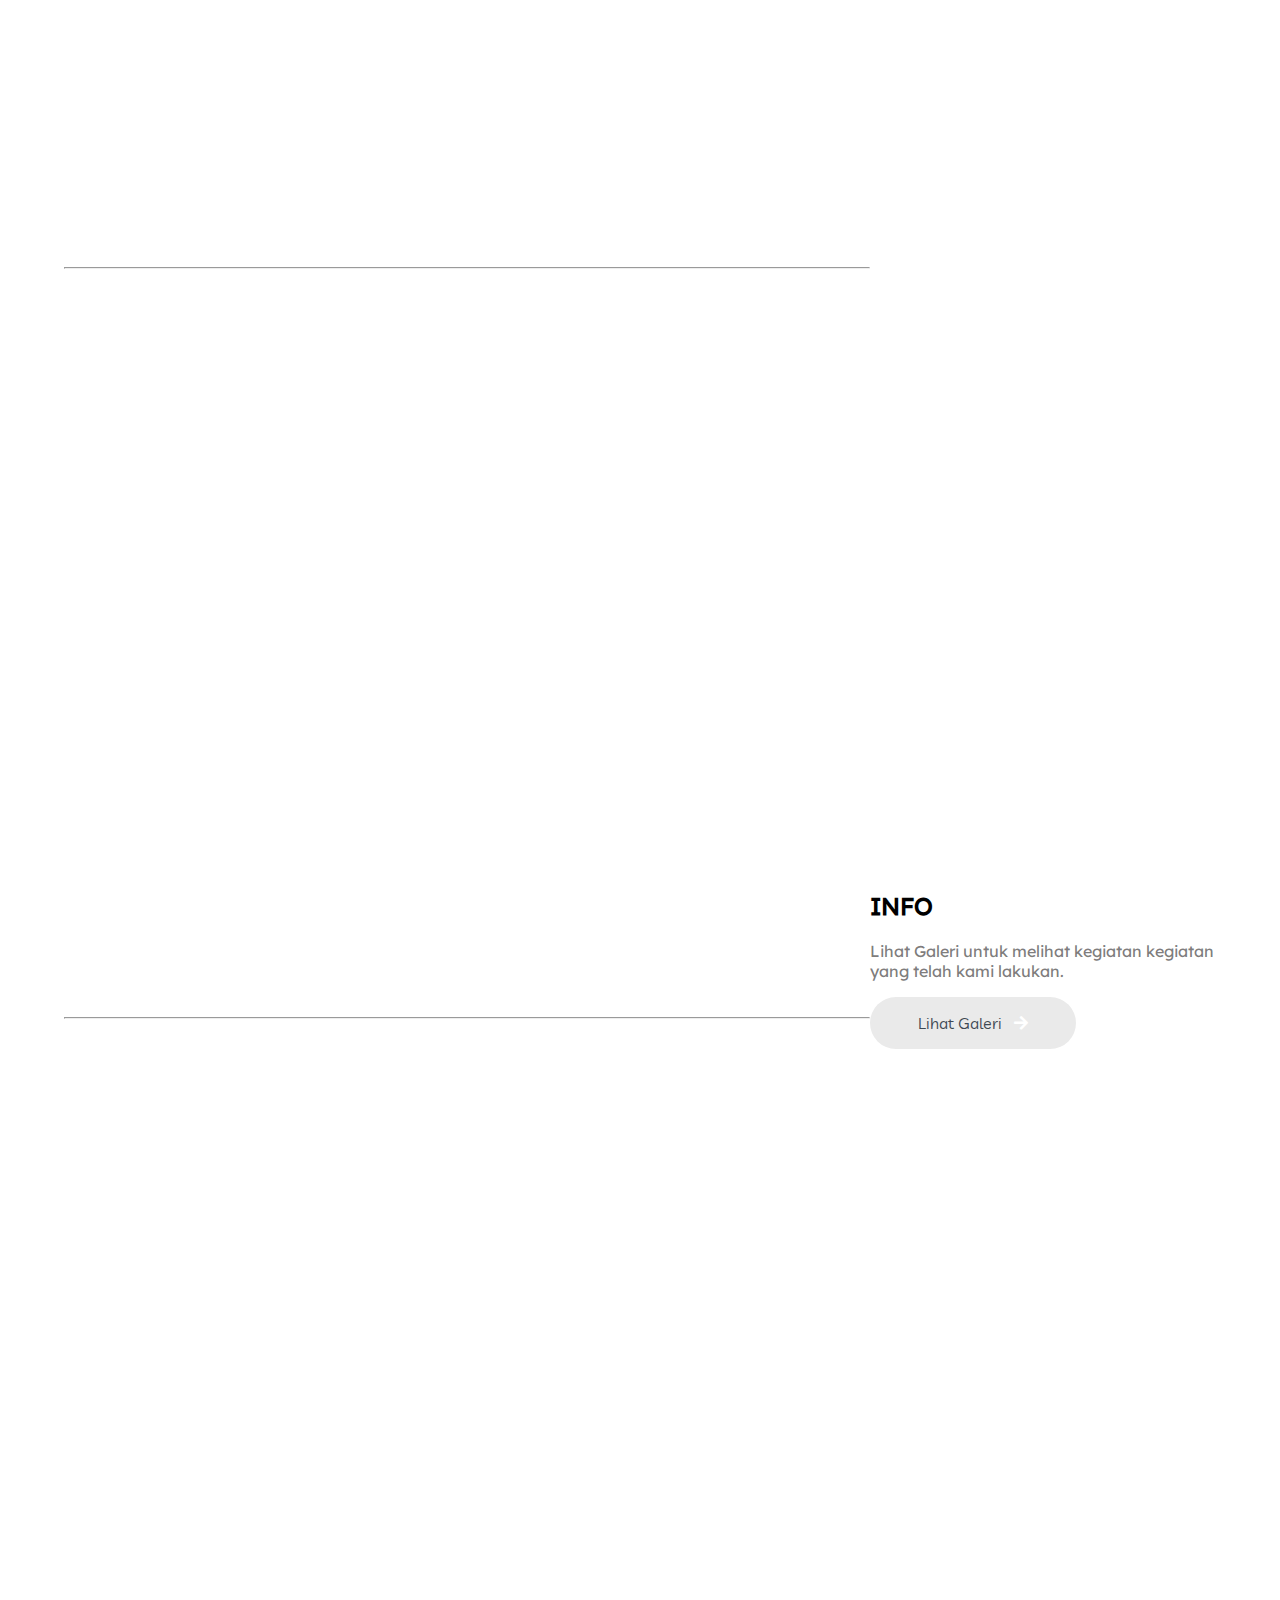
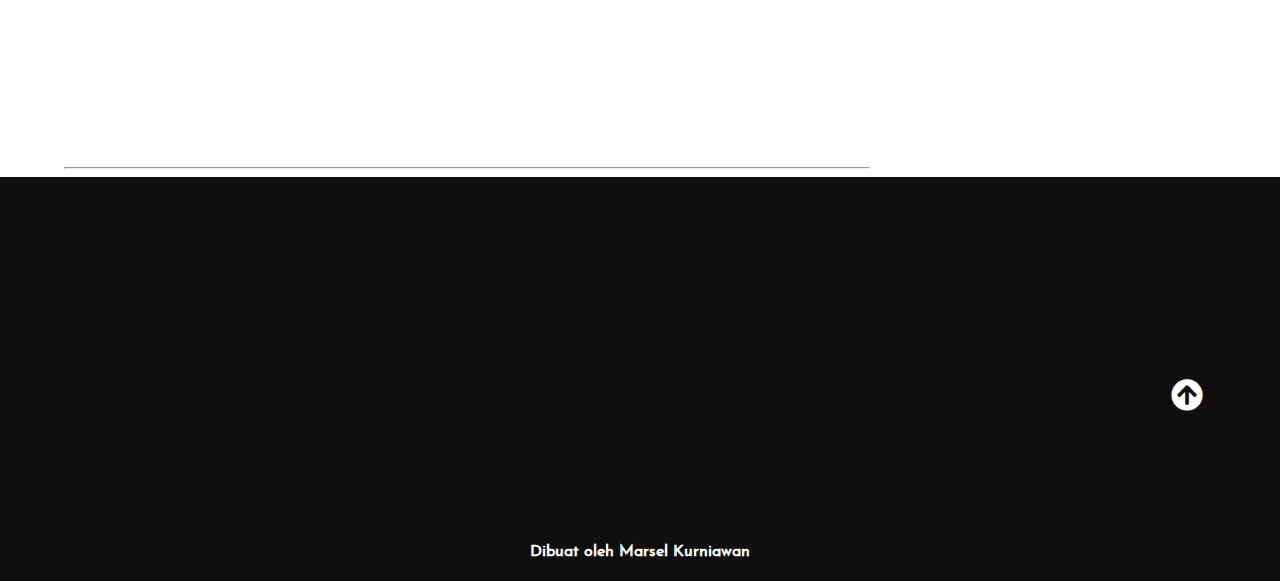
==== commit 539e48ba: "Update index.html" ====
--- a/index.html
+++ b/index.html
@@ -220,7 +220,7 @@
                         <div class="post-content" data-aos="flip-up" data-aos-delay="200">
                             <div class="post-image">
                                 <div>
-                                    <img src="./assets/blog-post/kegiatan4.jpg" class="img" alt="blog1">
+                                    <img src="./assets/Blog-post/kegiatan4.jpg" class="img" alt="blog1">
                                 </div>
                             </div>
                             <div class="post-title">
@@ -230,7 +230,7 @@
                         <div class="post-content" data-aos="flip-up" data-aos-delay="300">
                             <div class="post-image">
                                 <div>
-                                    <img src="./assets/blog-post/kegiatan5.jpg" class="img" alt="blog1">
+                                    <img src="./assets/Blog-post/kegiatan5.jpg" class="img" alt="blog1">
                                 </div>
                             </div>
                             <div class="post-title">
@@ -240,7 +240,7 @@
                         <div class="post-content" data-aos="flip-up" data-aos-delay="400">
                             <div class="post-image">
                                 <div>
-                                    <img src="./assets/blog-post/kegiatan6.jpg" class="img" alt="blog1">
+                                    <img src="./assets/Blog-post/kegiatan6.jpg" class="img" alt="blog1">
                                 </div>
                             </div>
                             <div class="post-title">
